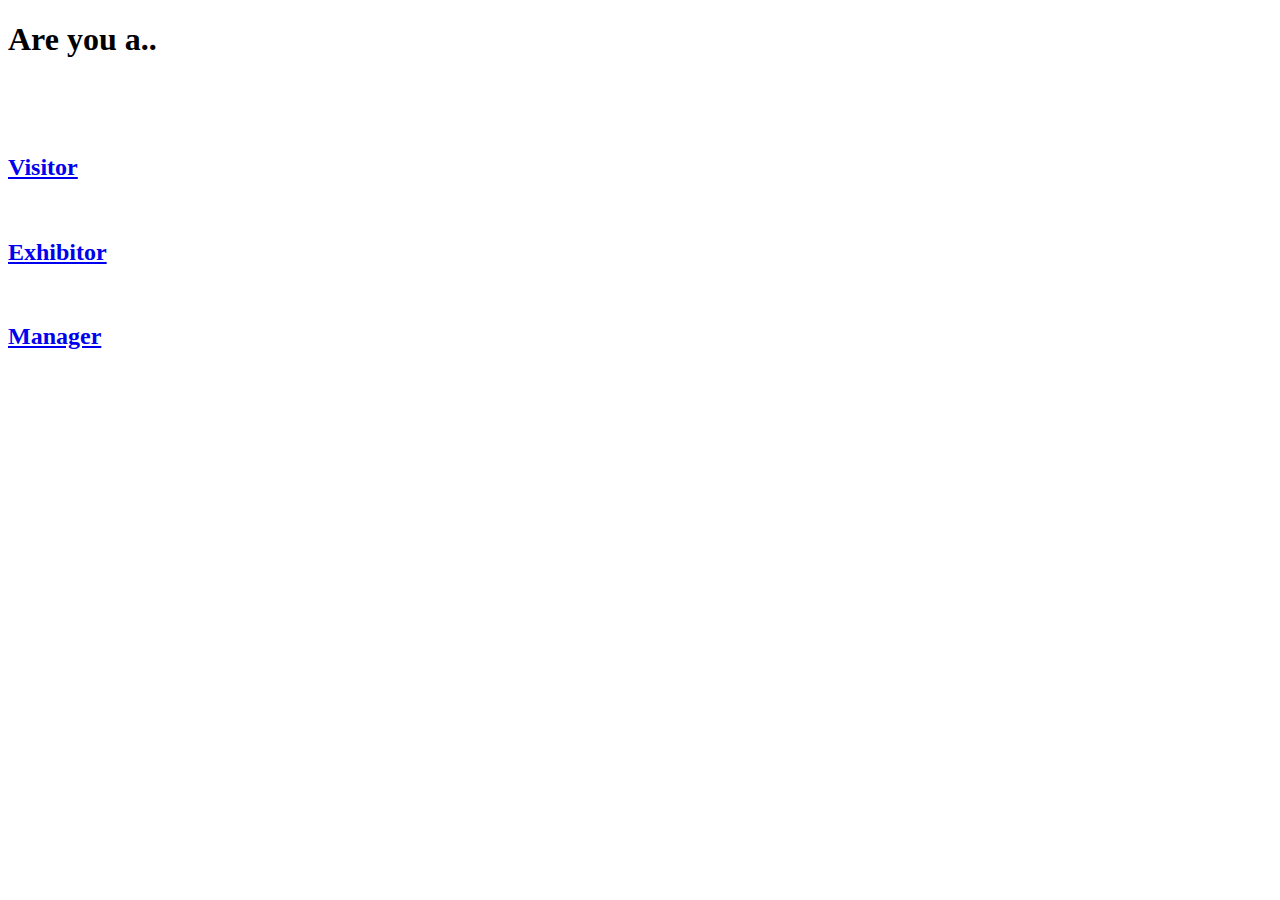
==== src/main/webapp/index.html @ 36ef8750 "Added home page and login screen" ====
<!DOCTYPE html>
<html>
<head>
<meta charset="UTF-8">
<title>Welcome</title>
<link rel="stylesheet" href="mystyle.css">
<link rel="preconnect" href="https://fonts.googleapis.com">
<link rel="preconnect" href="https://fonts.gstatic.com" crossorigin>
<link
	href="https://fonts.googleapis.com/css2?family=Noto+Serif:wght@700&display=swap"
	rel="stylesheet">
<link rel="preconnect" href="https://fonts.googleapis.com">
<link rel="preconnect" href="https://fonts.gstatic.com" crossorigin>
<link
	href="https://fonts.googleapis.com/css2?family=Oxygen:wght@300&display=swap"
	rel="stylesheet">
</head>
<body>
	<h1>Are you a..</h1>
	<br><br><br>
	<div class="index_options">
	<a href="visitor_login.html">
		<div class="index_card">
			<div class="index_visitor">
				<h2>
					Visitor
				</h2>
			</div>
		</div>
		</a>
		<br>
		<a href="visitor_login.html">
		<div class="index_card">
			<div class="index_exhibitor">
				<h2>
					Exhibitor
				</h2>
			</div>
		</div>
		</a>
		<br>
		<a href="visitor_login.html">
		<div class="index_card">
			<div class="index_manager">
				<h2>
					Manager
				</h2>
			</div>
		</div>
		</a>
	</div>
	<br>
</body>
</html>
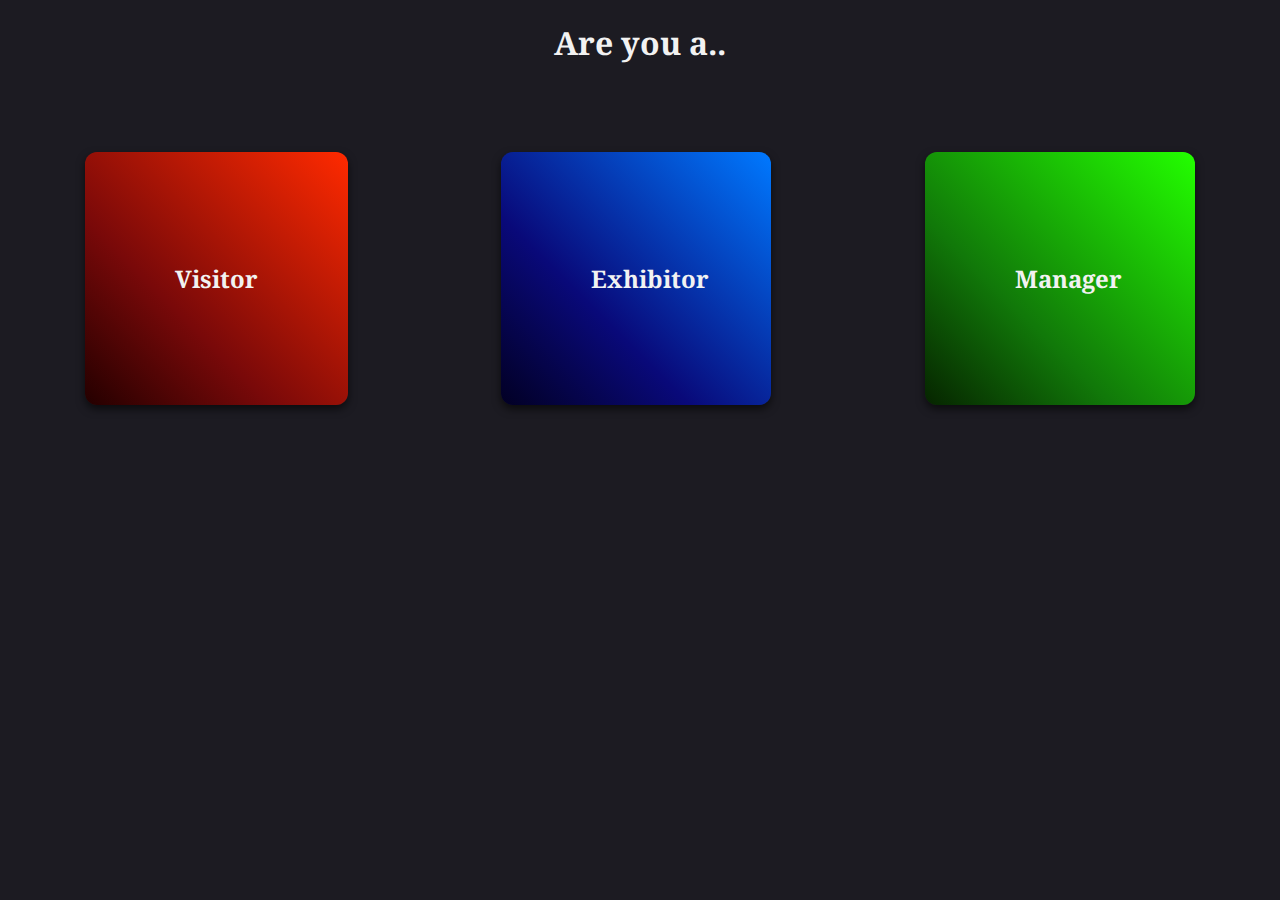
==== commit 542d6e9e: "Reworked CSS" ====
--- a/src/main/webapp/index.html
+++ b/src/main/webapp/index.html
@@ -9,45 +9,28 @@
 <link
 	href="https://fonts.googleapis.com/css2?family=Noto+Serif:wght@700&display=swap"
 	rel="stylesheet">
-<link rel="preconnect" href="https://fonts.googleapis.com">
-<link rel="preconnect" href="https://fonts.gstatic.com" crossorigin>
-<link
-	href="https://fonts.googleapis.com/css2?family=Oxygen:wght@300&display=swap"
-	rel="stylesheet">
 </head>
 <body>
 	<h1>Are you a..</h1>
-	<br><br><br>
-	<div class="index_options">
-	<a href="visitor_login.html">
-		<div class="index_card">
-			<div class="index_visitor">
-				<h2>
-					Visitor
-				</h2>
-			</div>
+	<br>
+	<br>
+	<br>
+	<div class="flex_options">
+		<div class="flex_card index_visitor">
+			<h2>
+				<a href="visitor_login.html">Visitor</a>
+			</h2>
 		</div>
-		</a>
-		<br>
-		<a href="visitor_login.html">
-		<div class="index_card">
-			<div class="index_exhibitor">
-				<h2>
-					Exhibitor
-				</h2>
-			</div>
+		<div class="flex_card index_exhibitor">
+			<h2>
+				<a href="visitor_login.html">Exhibitor</a>
+			</h2>
 		</div>
-		</a>
-		<br>
-		<a href="visitor_login.html">
-		<div class="index_card">
-			<div class="index_manager">
-				<h2>
-					Manager
-				</h2>
-			</div>
+		<div class="flex_card index_manager">
+			<h2>
+				<a href="visitor_login.html">Manager</a>
+			</h2>
 		</div>
-		</a>
 	</div>
 	<br>
 </body>
--- a/src/main/webapp/mystyle.css
+++ b/src/main/webapp/mystyle.css
@@ -0,0 +1,106 @@
+@charset "UTF-8";
+
+body {
+	background-color: rgb(28, 27, 34);
+	color: #F2F2F2;
+	font-family: 'Noto Serif', serif;
+	text-align: center;
+}
+
+a {
+	color: #F2F2F2;
+	text-decoration: none;
+}
+
+.flex_options {
+	display: flex;
+	justify-content:space-around;
+}
+
+@media screen and (max-width: 900px) {
+   .index_options {
+      flex-direction: column;
+   }
+}
+
+.flex_card {
+	text-align: center;
+	box-shadow: 0 4px 8px 0 rgba(0, 0, 0, 0.6);
+	transition: 0.3s;
+	border-radius: 12px;
+	padding: 90px;
+	max-width: 90px;
+}
+
+.flex_card:hover {
+	box-shadow: 0 8px 16px 0 rgba(0, 0, 0, 0.7);
+	transform: scale(1.2);
+}
+
+.index_visitor {
+	background: rgb(36,0,0);
+	background: linear-gradient(45deg, rgba(36,0,0,1) 0%, rgba(121,9,9,1) 36%, rgba(255,42,0,1) 100%);
+}
+
+/*.index_visitor:hover {
+	background: rgb(36,0,0);
+	background: linear-gradient(135deg, rgba(36,0,0,1) 0%, rgba(121,9,9,1) 36%, rgba(255,42,0,1) 100%);
+	
+}*/
+
+.index_exhibitor {
+	background: rgb(2, 0, 36);
+	background : linear-gradient(45deg, rgba( 2, 0, 36, 1) 0%, rgba( 9, 9, 121, 1) 36%, rgba( 0, 121, 255, 1) 100%);
+}
+
+/*.index_exhibitor:hover {
+	background: rgb(2, 0, 36);
+	background : linear-gradient( 90deg, rgba( 2, 0, 36, 1) 0%, rgba( 9, 9, 121, 1) 36%, rgba( 0, 121, 255, 1) 100%);
+	box-shadow: 0 8px 16px 0 rgba(0, 0, 0, 0.7);
+	transform: scale(1.2);
+}*/
+
+.index_manager {
+	background: rgb(6,36,0);
+	background: linear-gradient(45deg, rgba(6,36,0,1) 0%, rgba(17,121,9,1) 36%, rgba(35,255,0,1) 100%);
+}
+
+/*.index_manager:hover {
+	background: rgb(6,36,0);
+	background: linear-gradient(135deg, rgba(6,36,0,1) 0%, rgba(17,121,9,1) 36%, rgba(35,255,0,1) 100%);
+	box-shadow: 0 8px 16px 0 rgba(0, 0, 0, 0.7);
+	transform: scale(1.2);
+}*/
+
+input {
+	width: 200px;
+}
+
+.visitor_login_input {
+	background-color: rgb(28, 27, 34);
+	border-color: rgb(247, 40, 1);
+	border-radius: 12px;
+	color: #F2F2F2;
+	padding: 7px;
+}
+
+.view_exhibits_option {
+	background: rgb(36,0,0);
+	background: linear-gradient(45deg, rgba(36,0,0,1) 0%, rgba(121,9,9,1) 36%, rgba(255,42,0,1) 100%);
+}
+
+.exhibitor_login_input {
+	background-color: rgb(28, 27, 34);
+	border-color: rgb(0, 115, 248);
+	border-radius: 12px;
+	color: #F2F2F2;
+	padding: 7px;
+}
+
+.manager_login_input {
+	background-color: rgb(28, 27, 34);
+	border-color: rgb(34, 244, 1);
+	border-radius: 12px;
+	color: #F2F2F2;
+	padding: 7px;
+}